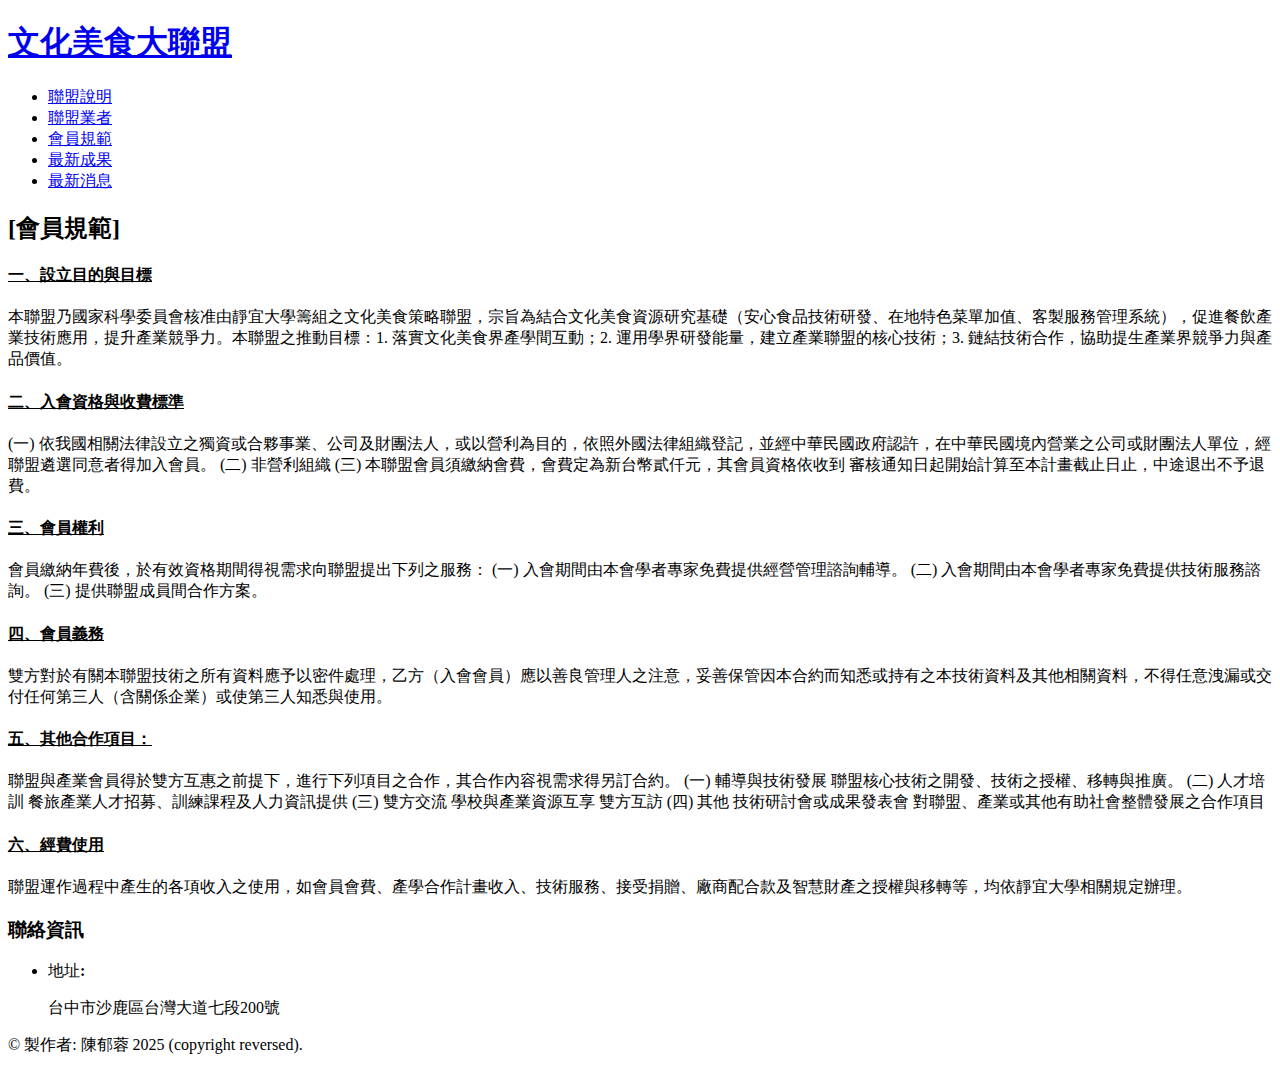
==== rules.html @ e7bf605f "Add files via upload" ====
<!DOCTYPE html>
<!-- Website template by freewebsitetemplates.com -->
<html>
<head>
	<meta charset="UTF-8">
	<title>文化美食大聯盟</title>
	<link rel="stylesheet" href="css/style.css" type="text/css">
	<style type="text/css">
		h4 { font-weight: bold; text-decoration:underline; }
	</style>
</head>
<body>
	<div id="page">
		<div id="header">
			<div class="background">
				<h1 id="logo"> <a href="index.html">文化美食大聯盟</a> </h1>
				<div id="navigation">
					<ul>
						<li>
							<a href="index.html">聯盟說明</a>
						</li>
						<li >
							<a href="members.html">聯盟業者</a>
						</li>
						<li class="selected">
							<a href="rules.html">會員規範</a>
						</li>
						<li>
							<a href="works.html">最新成果</a>
						</li>
						<li>
							<a href="news.html">最新消息</a>
						</li>
						
					</ul>
				</div>
			</div>
		</div>
		<div id="contents">
			<div id="about">
				<h2>[會員規範]</h2>
				<p>
					<h4>
						一、設立目的與目標
					</h4>
					<p>

					   本聯盟乃國家科學委員會核准由靜宜大學籌組之文化美食策略聯盟，宗旨為結合文化美食資源研究基礎（安心食品技術研發、在地特色菜單加值、客製服務管理系統），促進餐飲產業技術應用，提升產業競爭力。本聯盟之推動目標：1. 落實文化美食界產學間互動；2. 運用學界研發能量，建立產業聯盟的核心技術；3. 鏈結技術合作，協助提生產業界競爭力與產品價值。
					</p>

					 
					<h4>
						二、入會資格與收費標準
					</h4>

					<p>
						(一)  依我國相關法律設立之獨資或合夥事業、公司及財團法人，或以營利為目的，依照外國法律組織登記，並經中華民國政府認許，在中華民國境內營業之公司或財團法人單位，經聯盟遴選同意者得加入會員。 
						(二)  非營利組織 
						(三)  本聯盟會員須繳納會費，會費定為新台幣貳仟元，其會員資格依收到 
						審核通知日起開始計算至本計畫截止日止，中途退出不予退費。
					</p>
					 
					<h4>
						三、會員權利
					</h4>
					<p>
						會員繳納年費後，於有效資格期間得視需求向聯盟提出下列之服務： 
						(一) 入會期間由本會學者專家免費提供經營管理諮詢輔導。 
						(二) 入會期間由本會學者專家免費提供技術服務諮詢。 
						(三) 提供聯盟成員間合作方案。
					</p>
					<h4>
						四、會員義務
					</h4>
					
					<p>
						雙方對於有關本聯盟技術之所有資料應予以密件處理，乙方（入會會員）應以善良管理人之注意，妥善保管因本合約而知悉或持有之本技術資料及其他相關資料，不得任意洩漏或交付任何第三人（含關係企業）或使第三人知悉與使用。
					</p>
					 
					<h4>
						五、其他合作項目：
					</h4>

					<p>
						聯盟與產業會員得於雙方互惠之前提下，進行下列項目之合作，其合作內容視需求得另訂合約。 
						(一) 輔導與技術發展 
						聯盟核心技術之開發、技術之授權、移轉與推廣。 
						(二) 人才培訓 
						餐旅產業人才招募、訓練課程及人力資訊提供 
						(三) 雙方交流

						學校與產業資源互享
						雙方互訪
						 (四) 其他

						技術研討會或成果發表會
						對聯盟、產業或其他有助社會整體發展之合作項目
					</p>

					<h4>
						六、經費使用
					</h4>
					<p>
					    聯盟運作過程中產生的各項收入之使用，如會員會費、產學合作計畫收入、技術服務、接受捐贈、廠商配合款及智慧財產之授權與移轉等，均依靜宜大學相關規定辦理。 
					</p>

				</p>
				
			</div>
		</div>
		<div id="footer">
			<div class="background">
				<div class="body">
					
					<div class="section">
						<h3>聯絡資訊</h3>
						<ul>
							<li>
								<span>地址</span><strong>:</strong>
								<p>
									台中市沙鹿區台灣大道七段200號
								</p>
							</li>
						</ul>
					</div>
					<p id="footnote">
						© 製作者: 陳郁蓉 2025 (copyright reversed).
					</p>
				</div>
			</div>
		</div>
	</div>
</body>
</html>
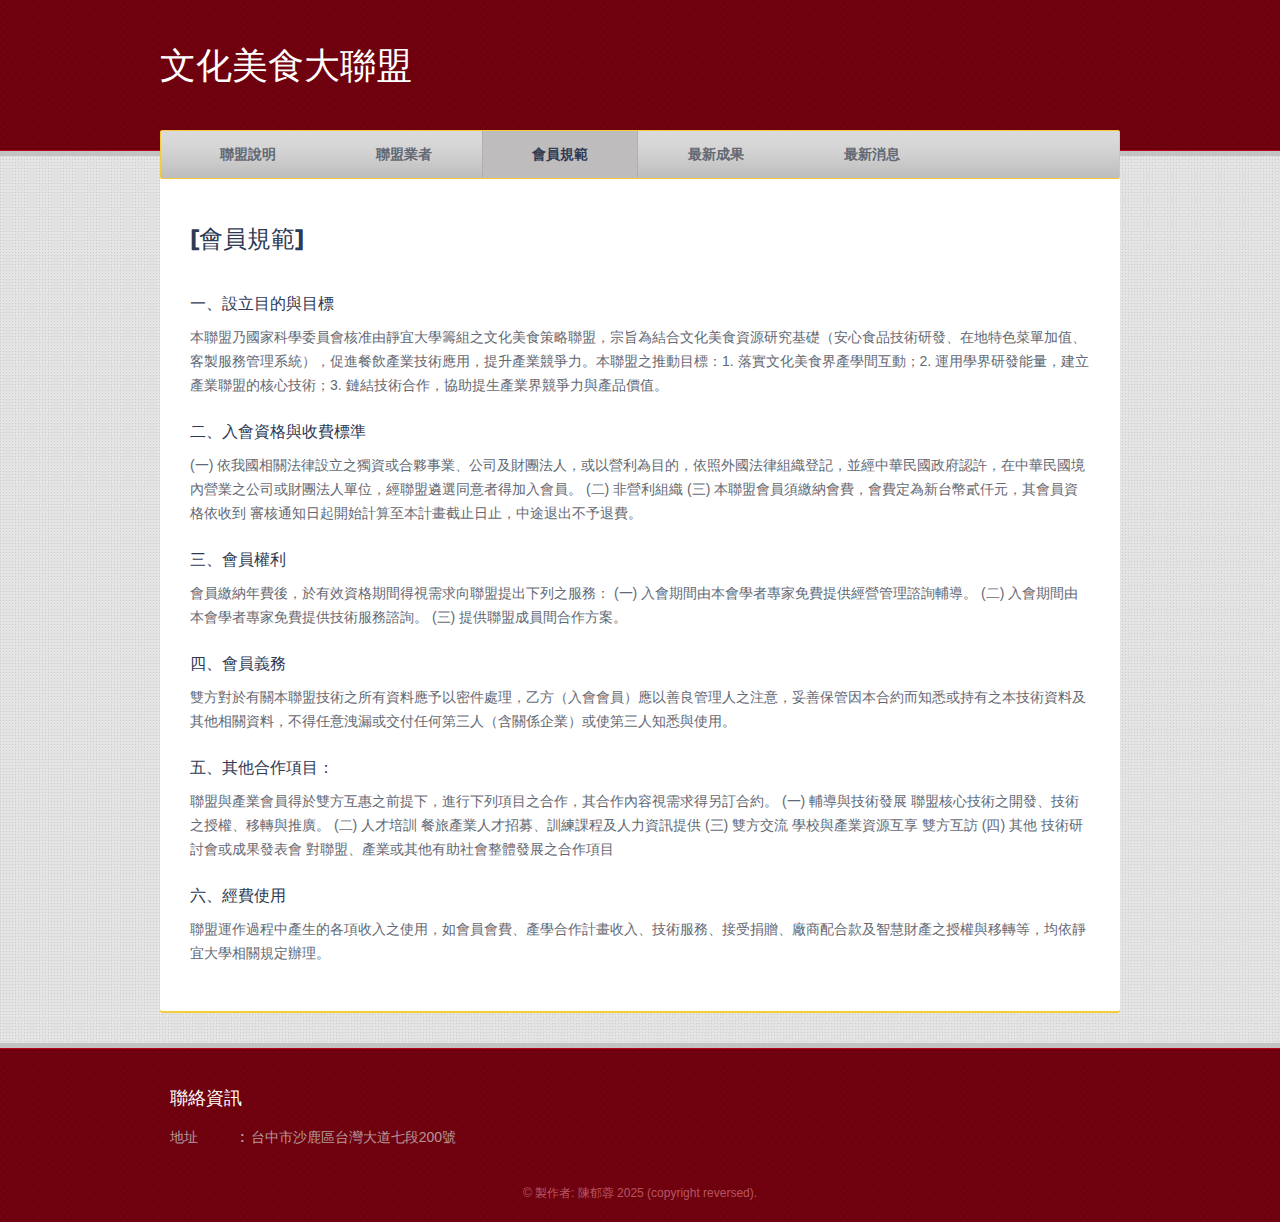
==== commit 5bfd49d3: "Add files via upload" ====
--- a/rules.html
+++ b/rules.html
@@ -5,9 +5,7 @@
 	<meta charset="UTF-8">
 	<title>文化美食大聯盟</title>
 	<link rel="stylesheet" href="css/style.css" type="text/css">
-	<style type="text/css">
-		h4 { font-weight: bold; text-decoration:underline; }
-	</style>
+	
 </head>
 <body>
 	<div id="page">
--- a/css/style.css
+++ b/css/style.css
@@ -0,0 +1,578 @@
+/* Website template by freewebsitetemplates.com */
+@font-face {
+	font-family: 'DaysOne-Regular';
+	src: url('../fonts/DaysOne-Regular.eot');
+	src: local('☺'), url('../fonts/DaysOne-Regular.woff') format('woff'), url('../fonts/DaysOne-Regular.ttf') format('truetype'), url('../fonts/DaysOne-Regular.svg') format('svg');
+	font-weight: normal;
+	font-style: normal;
+}
+body {
+	background: url(../images/bg-body.jpg) repeat left top;
+	font-family: Arial, Helvetica, sans-serif;
+	min-width: 960px;
+	margin: 0;
+}
+.background {
+	background: url(../images/bg-pattern-red.jpg) repeat left top;
+}
+#page {
+	width: 960px;
+	margin: 0 auto;
+	padding: 156px 0 0;
+}
+img {
+	border: 0;
+}
+/*------------------------------ SPRITES ------------------------------*/
+#footer ul li a {
+	background: url(../images/icons.png) no-repeat;
+}
+#message input[type='submit'], .more {
+	background: url(../images/bg-buttons.png) no-repeat;
+}
+.more {
+	background-position: 0 -35px;
+	color: #636974;
+	display: inline-block;
+	font-size: 14px;
+	font-weight: bold;
+	height: 35px;
+	line-height: 35px;
+	width: 170px;
+	padding: 1px 0;
+	text-align: center;
+	text-decoration: none;
+	text-transform: uppercase;
+}
+.more:hover {
+	background-position: 0 -82px;
+	color: #010000;
+}
+/*------------------------------ HEADER ------------------------------*/
+#header {
+	width: 100%;
+	border-bottom: 5px solid #c3c3c3;
+	position: absolute;
+	left: 0;
+	top: 0;
+}
+#header .background {
+	height: 150px;
+	border-bottom: 1px solid #b6051c;
+}
+/** Logo **/
+#logo {
+	font-family: 'DaysOne-Regular';
+	font-size: 36px;
+	font-weight: normal;
+	line-height: 130px;
+	width: 960px;
+	margin: 0 auto;
+}
+#logo a {
+	color: #fff;
+	text-decoration: none;
+	text-transform: uppercase;
+}
+/** Navigation **/
+#navigation {
+	background: url(../images/bg-navigation.png) no-repeat;
+	height: 49px;
+	width: 960px;
+	margin: 0 auto;
+	position: relative;
+	top: 0;
+}
+#navigation ul {
+	display: inline-block;
+	list-style: none;
+	margin: 0;
+	padding: 1px 10px;
+}
+#navigation li {
+	float: left;
+}
+#navigation li a {
+	color: #636974;
+	display: block;
+	font-size: 14px;
+	font-weight: bold;
+	line-height: 47px;
+	width: 154px;
+	border-color: transparent;
+	border-style: none solid;
+	border-width: 1px;
+	text-align: center;
+	text-decoration: none;
+	text-transform: uppercase;
+}
+#navigation li a:hover, #navigation li.selected a {
+	background-color: #bebcbc;
+	color: #2e3a54;
+	border-color: #afafaf;
+}
+/*------------------------------ CONTENTS ------------------------------*/
+#contents {
+	background: #fff url(../images/bg-content-bottom.png) no-repeat left bottom;
+	display: inline-block;
+	width: 100%;
+	margin-bottom: 30px;
+	padding: 23px 0 0;
+	-webkit-border-bottom-right-radius: 1px;
+	-webkit-border-bottom-left-radius: 1px;
+	-moz-border-radius-bottomright: 1px;
+	-moz-border-radius-bottomleft: 1px;
+	border-bottom-right-radius: 1px;
+	border-bottom-left-radius: 1px;
+}
+#contents h1, #contents h2, #contents h4, #contents h5, #contents h6 {
+	color: #2e3a54;
+	font-family: "DaysOne-Regular";
+	font-size: 36px;
+	font-weight: normal;
+	margin: 0 0 18px;
+}
+#contents h2 {
+	font-size: 24px;
+	line-height: 24px;
+	text-transform: uppercase;
+}
+#contents h4 {
+	font-size: 16px;
+	line-height: 20px;
+	margin: 0 0 12px;
+	text-transform: uppercase;
+}
+#contents h5 {
+	font-size: 14px;
+	line-height: 24px;
+	margin: 0;
+	text-transform: uppercase;
+}
+#contents h5 a {
+	color: #940315;
+	text-decoration: none;
+}
+#contents h6 {
+	font-size: 12px;
+	line-height: 24px;
+	text-transform: uppercase;
+}
+#contents p {
+	color: #636974;
+	font-size: 14px;
+	line-height: 24px;
+	margin: 0;
+	padding: 0 0 24px;
+}
+#contents p a {
+	color: #636974;
+}
+#contents p a:hover {
+	color: #721f29;
+}
+#contents h5 a:hover {
+	text-decoration: underline;
+}
+#contents .footer {
+	background-color: #f8f8f8;
+	clear: both;
+	width: 900px;
+	margin: 0 0 4px -30px;
+	padding: 20px 30px 0;
+}
+#contents .footer h6 {
+	float: left;
+	width: 210px;
+	margin-bottom: 30px;
+	margin-right: 20px;
+	text-transform: uppercase;
+}
+#contents .section {
+	width: 260px;
+	padding: 0 0 0 20px;
+}
+#contents > div:first-child {
+	padding: 48px 30px 24px;
+}
+.time {
+	color: #636974;
+	display: block;
+	font-size: 12px;
+	line-height: 12px;
+	padding: 6px 0 5px;
+}
+/** adbox **/
+#contents #adbox {
+	background: url(../images/bg-adbox-bottom.png) no-repeat left bottom;
+	padding: 0 0 19px;
+	position: relative;
+}
+#adbox > div {
+	background-color: #f0f0f0;
+	height: 390px;
+	-webkit-border-bottom-right-radius: 1px;
+	-webkit-border-bottom-left-radius: 1px;
+	-moz-border-radius-bottomright: 1px;
+	-moz-border-radius-bottomleft: 1px;
+	border-bottom-right-radius: 1px;
+	border-bottom-left-radius: 1px;
+	padding-right: 20px;
+}
+#adbox > div:after {
+	clear:both;
+	content:"";
+	display:block;
+	height:1%;
+	line-height:0;
+	visibility:hidden;
+}
+#adbox h1 {
+	padding-top: 18px;
+}
+#adbox h4 {
+	font-size: 14px;
+}
+#adbox img {
+	float: left;
+	margin-right: 20px;
+}
+/** Sidebar **/
+#contents .sidebar {
+	float: left;
+	min-height: 490px;
+	width: 279px;
+	border-right: 1px solid #f2cc3d;
+	margin: -19px 40px 0 30px;
+	padding: 20px 0 0;
+}
+#contents .sidebar ul {
+	list-style: none;
+	margin: 0;
+	padding: 0;
+}
+#contents .sidebar ul li {
+	font-size: 14px;
+	line-height: 24px;
+	margin: 0 0 24px;
+}
+#contents .sidebar ul span {
+	color: #636974;
+	display: block;
+	font-size: 12px;
+	line-height: 12px;
+	padding: 6px 0 5px;
+}
+#contents .sidebar ul li a {
+	color: #636974;
+	text-decoration: none;
+}
+#contents .sidebar ul li a:hover {
+	text-decoration: underline;
+}
+#sidebar, .highlight {
+	float: right;
+	display: inline-block;
+	border-left: 1px solid #f2cc3d;
+	margin: 0 0 24px 19px;
+}
+#sidebar .section {
+	border-top: 1px solid #f2cc3d;
+	padding-top: 24px;
+}
+#sidebar .section:first-child {
+	border: 0;
+	padding-top: 0;
+}
+#sidebar .section ul {
+	color: #636974;
+	font-size: x-small;
+	margin: 0 0 24px;
+	padding-left: 12px;
+}
+#sidebar .section ul li {
+	padding-left: 10px;
+}
+#sidebar .section ul li > a {
+	color: #636974;
+	display: block;
+	font-size: 14px;
+	line-height: 24px;
+	text-decoration: none;
+}
+#sidebar .section ul li a:hover {
+	text-decoration: underline;
+}
+/** list **/
+ul.list {
+	list-style: none;
+	width: 600px;
+	margin: 0;
+	padding: 0;
+}
+ul.list li h5 + img {
+	float: left;
+	margin-right: 20px;
+	margin-top: 6px;
+}
+/** Main **/
+#main > ul {
+	display: inline-block;
+	list-style: none;
+	width: 580px;
+	margin: 0;
+	padding: 0;
+}
+#main > ul li {
+	float: left;
+	width: 290px;
+}
+#main > ul li p b {
+	color: #2e3a54;
+	display: block;
+	font-family: 'DaysOne-Regular';
+	font-weight: normal;
+	text-transform: uppercase;
+}
+/** About **/
+#contents #about {
+	padding-bottom: 0;
+	padding-top: 48px;
+}
+#about #main img {
+	margin-bottom: 18px;
+}
+#about .footer p {
+	font-size: 12px;
+}
+/** Services **/
+#contents #services {
+	display: inline-block;
+	width: 900px;
+}
+#services #sidebar {
+	min-height: 620px;
+}
+/** Rates **/
+#rates #sidebar {
+	min-height: 616px;
+	margin-left: 19px;
+}
+#rates ul.list li {
+	display: inline-block;
+	width: 100%;
+}
+#rates ul.list li > div {
+	float: right;
+	width: 198px;
+	margin-left: 20px;
+}
+/** Blog **/
+#blog #sidebar {
+	min-height: 740px;
+}
+#blog #sidebar ul.posts {
+	list-style: none;
+	padding: 0;
+}
+#blog #sidebar ul.posts li {
+	margin: 0 0 24px;
+	padding: 0;
+}
+#blog #sidebar ul.posts li span.time a {
+	color: #636974;
+	text-decoration: none;
+}
+#blog #sidebar ul.posts li span.time a:hover {
+	text-decoration: underline;
+}
+#blog #main span.time, #blog #main span.time a {
+	color: #2e3a54;
+	text-decoration: none;
+}
+#blog #main > ul li {
+	width: 100%;
+}
+/** Contact **/
+#contents #contact {
+	padding-bottom: 0;
+	padding-top: 48px;
+}
+#contact .highlight {
+	width: 438px;
+	padding-left: 20px;
+}
+#contact .highlight ul {
+	display: block;
+	list-style: none;
+	width: 100%;
+	margin: 0;
+	padding: 0;
+}
+#contact .highlight ul li {
+	float: left;
+	display: inline-block;
+	width: 180px;
+	vertical-align: text-top;
+}
+#contact .highlight ul li:first-child {
+	margin-right: 60px;
+}
+#contact #main img {
+	margin: 6px 0 14px;
+}
+/*------------------------------ FOOTER ------------------------------*/
+#footer {
+	width: 100%;
+	border-top: 5px solid #c3c3c3;
+	position: absolute;
+	left: 0;
+}
+#footer .background {
+	border-top: 1px solid #b6051c;
+}
+#footer .body {
+	width: 960px;
+	margin: 0 auto;
+	padding: 40px 0 20px;
+}
+#footer .section {
+	float: left;
+	display: inline-block;
+	width: 460px;
+	margin: 0 10px 24px;
+}
+#footer h3 {
+	color: #fff;
+	font-family: 'DaysOne-Regular';
+	font-size: 18px;
+	font-weight: normal;
+	line-height: 18px;
+	margin: 0 0 18px;
+	text-transform: uppercase;
+}
+#footer ul {
+	list-style: none;
+	margin: 0;
+	padding: 0;
+}
+#footer ul li {
+	color: #b3999c;
+	display: inline-block;
+	font-size: 14px;
+	line-height: 24px;
+	width: 100%;
+	border-top: 1px solid #8a0413;
+	padding: 12px 0 0;
+	vertical-align:top;
+}
+#footer ul li:first-child, #footer #message ul li {
+	border: 0;
+	padding: 0;
+}
+#footer ul li span {
+	float: left;
+	display: inline-block;
+	width: 70px;
+	vertical-align:top;
+}
+#footer ul li strong {
+	float: left;
+	display: inline-block;
+	margin-right: 6px;
+	vertical-align: top;
+}
+#footer ul li p {
+	float: left;
+	display: inline-block;
+	width: 370px;
+	margin: 0;
+	padding: 0 0 12px;
+}
+#footer ul li a {
+	color: #b3999c;
+	display: inline-block;
+	height: 22px;
+	width: 30px;
+	margin: 0 10px;
+	text-decoration: none;
+}
+#footer ul li a.twitter {
+	background-position: -40px 0;
+}
+#footer ul li a.facebook {
+	background-position: -40px -32px;
+}
+#footer ul li a.googleplus {
+	background-position: -40px -64px;
+}
+#footer ul li a.twitter:hover {
+	background-position: 0 0;
+}
+#footer ul li a.facebook:hover {
+	background-position: 0 -32px;
+}
+#footer ul li a.googleplus:hover {
+	background-position: 0 -64px;
+}
+/** message **/
+#message label {
+	float: left;
+	color: #b3999c;
+	display: inline-block;
+	font-size: 14px;
+	line-height: 30px;
+	width: 96px;
+	margin-right: 10px;
+	text-align: right;
+}
+#message input[type='text'] {
+	color: #636974;
+	display: inline-block;
+	font-family: Arial, Helvetica, sans-serif;
+	font-size: 14px;
+	height: 35px;
+	line-height: 35px;
+	width: 342px;
+	border: 1px solid #d7d7d7;
+	margin: 0 0 11px;
+	padding: 0 4px;
+}
+#message textarea {
+	color: #636974;
+	display: inline-block;
+	font-family: Arial, Helvetica, sans-serif;
+	font-size: 14px;
+	height: 95px;
+	line-height: 24px;
+	width: 342px;
+	border: 1px solid #d7d7d7;
+	margin: 0 0 4px;
+	padding: 0 4px;
+	overflow: auto;
+	resize: none;
+}
+#message input[type='submit'] {
+	background-position: 0 0;
+	color: #636974;
+	cursor: pointer;
+	font-family: Arial, Helvetica, sans-serif;
+	font-size: 14px;
+	height: 25px;
+	line-height: 25px;
+	width: 52px;
+	border: 0;
+	margin-left: 106px;
+	padding: 0;
+}
+#message input[type='submit']:hover {
+	background-position: -62px 0;
+	color: #2e3a54;
+}
+#footnote {
+	clear: both;
+	color: #b75661;
+	font-size: 12px;
+	margin: 0;
+	text-align: center;
+}